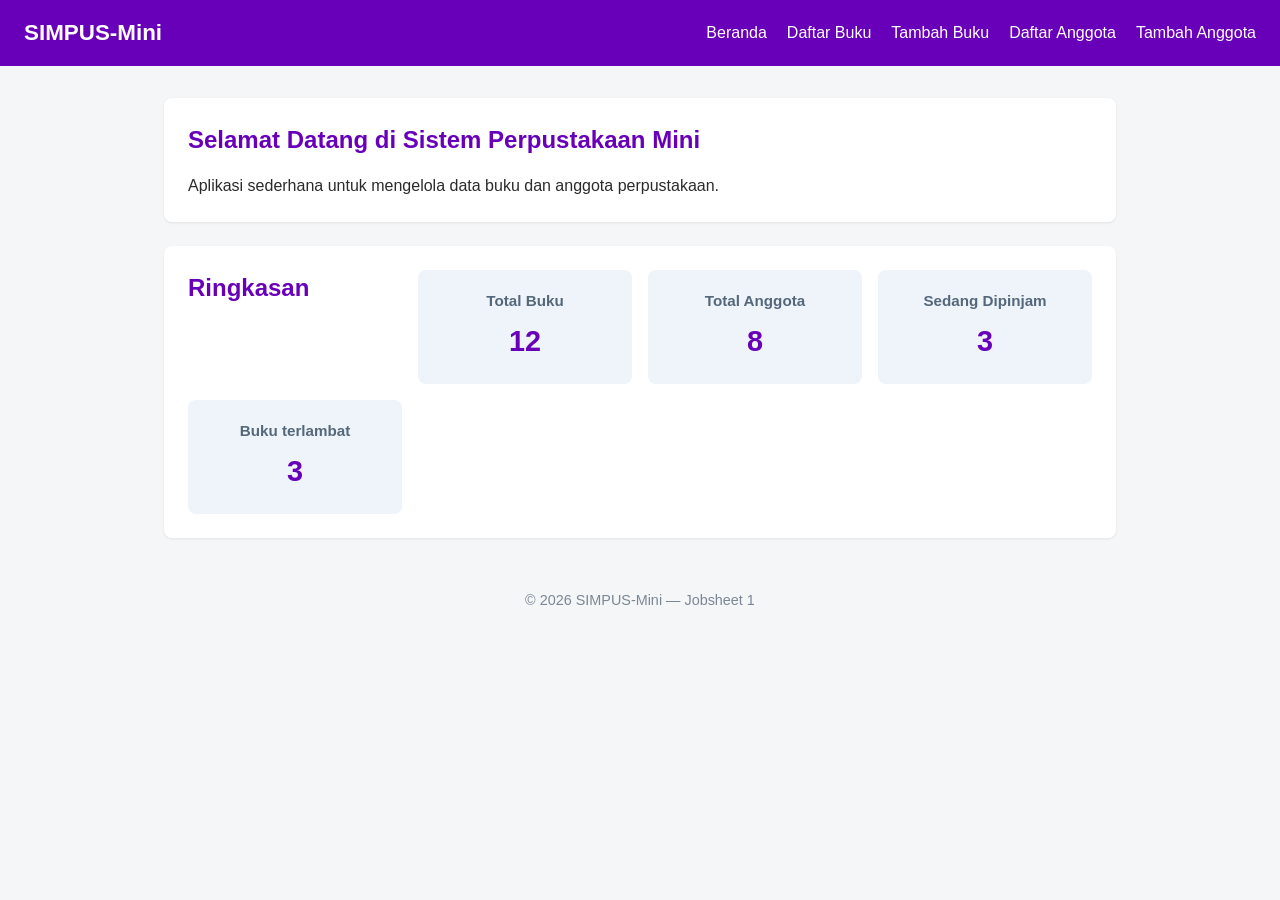
==== job 3/index.html @ b518d3b2 "job 3" ====
<!doctype html>
<html lang="id">
  <head>
    <meta charset="UTF-8" />
    <meta name="viewport" content="width=device-width, initial-scale=1" />
    <title>SIMPUS-Mini | Beranda</title>
    <link rel="stylesheet" href="assets/css/style.css" />
  </head>
  <body>
    <header>
      <h1>SIMPUS-Mini</h1>
      <input type="checkbox" id="nav-toggle" class="nav-toggle" />
      <label for="nav-toggle" class="nav-toggle-label">&#9776;</label>
      <nav>
        <ul>
          <li><a href="index.html">Beranda</a></li>
          <li><a href="buku/list.html">Daftar Buku</a></li>
          <li><a href="buku/tambah.html">Tambah Buku</a></li>
          <li><a href="anggota/list.html">Daftar Anggota</a></li>
          <li><a href="tambah.html">Tambah Anggota</a></li>
        </ul>
      </nav>
    </header>

    <main>
      <section>
        <h2>Selamat Datang di Sistem Perpustakaan Mini</h2>
        <p>
          Aplikasi sederhana untuk mengelola data buku dan anggota perpustakaan.
        </p>
      </section>

      <section>
        <h2>Ringkasan</h2>
        <article>
          <h3>Total Buku</h3>
          <p>12</p>
        </article>
        <article>
          <h3>Total Anggota</h3>
          <p>8</p>
        </article>
        <article>
          <h3>Sedang Dipinjam</h3>
          <p>3</p>
        </article>
        <article>
          <h3>Buku terlambat</h3>
          <p>3</p>
        </article>
      </section>
    </main>

    <footer>
      <p>&copy; 2026 SIMPUS-Mini &mdash; Jobsheet 1</p>
    </footer>
  </body>
</html>
---- job 3/assets/css/style.css ----
/* ===== Reset & Base ===== */
* {
  box-sizing: border-box;
  margin: 0;
  padding: 0;
}

body {
  font-family: "Segoe UI", Arial, sans-serif;
  color: #2b2b2b;
  background-color: #f5f6f8;
  line-height: 1.5;
}

a {
  color: #6900b9;
  text-decoration: none;
}

a:hover {
  text-decoration: underline;
}

/* ===== Header & Navbar (Flexbox) ===== */
header {
  background-color: #6900b9;
  color: #fff;
  padding: 1rem 1.5rem;
  display: flex;
  align-items: center;
  justify-content: space-between;
  flex-wrap: wrap;
}

header h1 {
  font-size: 1.4rem;
}

header nav ul {
  list-style: none;
  display: flex;
  gap: 1.25rem;
}

header nav a {
  color: #fff;
  font-weight: 500;
}

/* ===== Main Layout ===== */
main {
  max-width: 1000px;
  margin: 2rem auto;
  padding: 0 1.5rem;
}

section {
  background-color: #fff;
  border-radius: 8px;
  padding: 1.5rem;
  margin-bottom: 1.5rem;
  box-shadow: 0 1px 3px rgba(0, 0, 0, 0.08);
}

section h2 {
  margin-bottom: 1rem;
  color: #6900b9;
}

/* ===== Kartu Statistik (CSS Grid) ===== */
main section:nth-of-type(2) {
  display: grid;
  grid-template-columns: repeat(4, 1fr);
  gap: 1rem;
}

main section:nth-of-type(2) article {
  background-color: #eef4fa;
  border-radius: 8px;
  padding: 1.25rem;
  text-align: center;
}

main section:nth-of-type(2) article h3 {
  font-size: 0.95rem;
  color: #55677a;
  margin-bottom: 0.5rem;
}

main section:nth-of-type(2) article p {
  font-size: 1.8rem;
  font-weight: 700;
  color: #6900b9;
}

/* ===== Tabel ===== */
table {
  width: 100%;
  border-collapse: collapse;
}

th,
td {
  text-align: left;
  padding: 0.65rem 0.75rem;
  border-bottom: 1px solid #e2e6ea;
}

thead {
  background-color: #6900b9;
  color: #fff;
}

tbody tr:nth-child(even) {
  background-color: #f7f9fb;
}

tbody tr:hover {
  background-color: #eef4fa;
}

td button {
  padding: 0.35rem 0.7rem;
  margin-right: 0.35rem;
  border: none;
  border-radius: 4px;
  cursor: pointer;
  font-size: 0.85rem;
}

.btn-edit,
td button:first-of-type {
  background-color: #f0ad4e;
  color: #fff;
}

.btn-detail,
td button:nth-of-type(2) {
  background-color: #0275d8;
  color: #fff;
}

.btn-hapus,
td button:last-of-type {
  background-color: #d9534f;
  color: #fff;
}

/* ===== Form ===== */
form p {
  margin-bottom: 1rem;
}

form label {
  display: block;
  margin-bottom: 0.35rem;
  font-weight: 600;
  color: #444;
}

form input,
form select {
  width: 100%;
  max-width: 400px;
  padding: 0.55rem 0.7rem;
  border: 1px solid #cdd4da;
  border-radius: 4px;
  font-size: 1rem;
}

form button[type="submit"] {
  background-color: #6900b9;
  color: #fff;
  border: none;
  padding: 0.6rem 1.5rem;
  border-radius: 4px;
  font-size: 1rem;
  cursor: pointer;
}

form button[type="submit"]:hover {
  background-color: #4d0087;
}

/* ===== Footer ===== */
footer {
  text-align: center;
  padding: 1.25rem;
  color: #7a8794;
  font-size: 0.9rem;
}

/* ===== Hamburger Menu (checkbox hack) ===== */
.nav-toggle {
  display: none;
}

.nav-toggle-label {
  display: none;
  font-size: 1.6rem;
  color: #fff;
  cursor: pointer;
}

/* ===== Responsive Breakpoints ===== */

/* Tablet ke bawah */
@media (max-width: 768px) {
  main section:nth-of-type(2) {
    grid-template-columns: repeat(2, 1fr);
  }
}

/* Mobile */
@media (max-width: 480px) {
  header {
    position: relative;
  }

  .nav-toggle-label {
    display: block;
  }

  header nav {
    display: none;
    width: 100%;
    order: 3;
    margin-top: 1rem;
  }

  .nav-toggle:checked ~ nav {
    display: block;
  }

  header nav ul {
    flex-direction: column;
    gap: 0.75rem;
  }

  main section:nth-of-type(2) {
    grid-template-columns: 1fr;
  }

  form input,
  form select {
    max-width: 100%;
  }
}
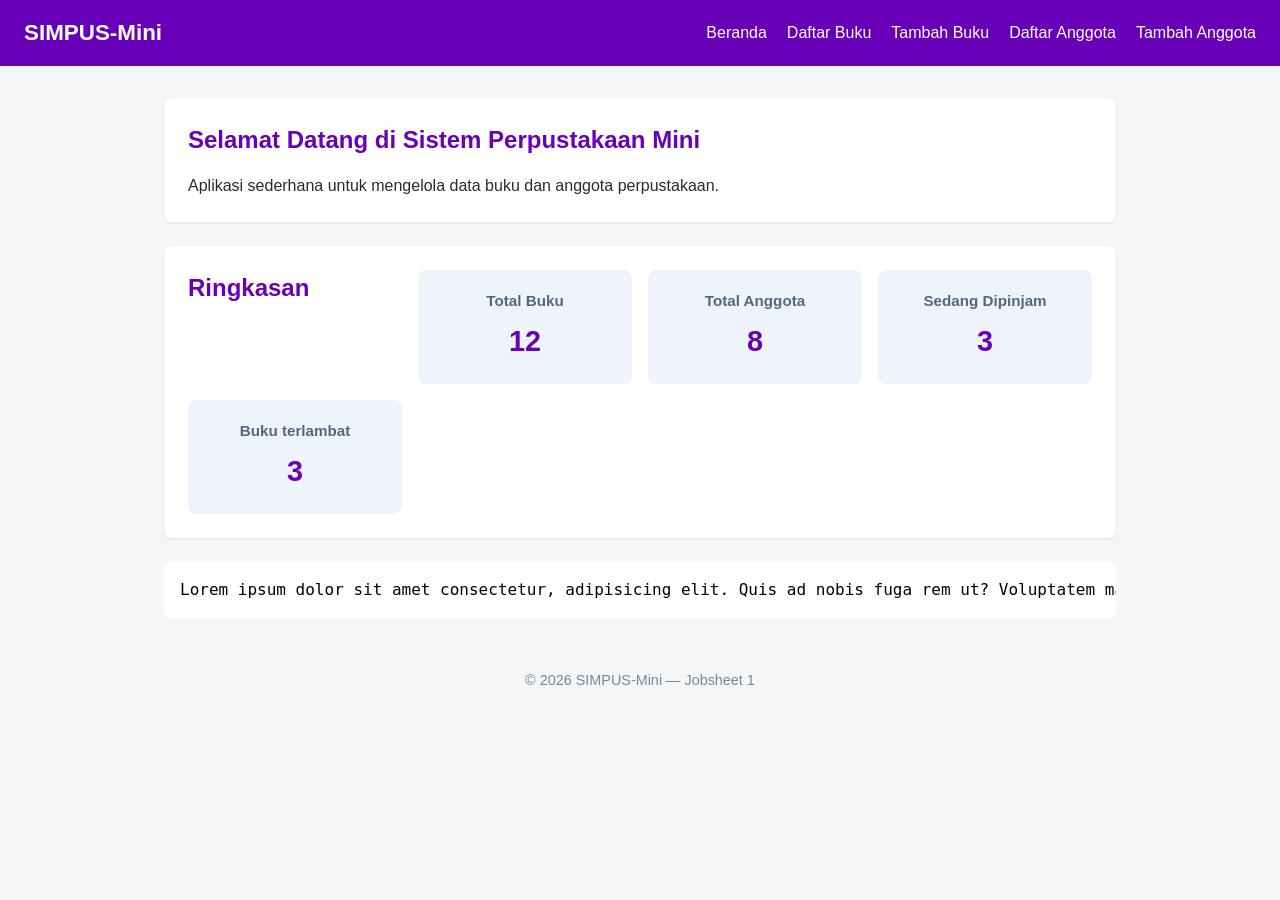
==== commit 231fda98: "sebelum nomeer 5" ====
--- a/job 3/index.html
+++ b/job 3/index.html
@@ -9,8 +9,7 @@
   <body>
     <header>
       <h1>SIMPUS-Mini</h1>
-      <input type="checkbox" id="nav-toggle" class="nav-toggle" />
-      <label for="nav-toggle" class="nav-toggle-label">&#9776;</label>
+      
       <nav>
         <ul>
           <li><a href="index.html">Beranda</a></li>
@@ -20,6 +19,8 @@
           <li><a href="tambah.html">Tambah Anggota</a></li>
         </ul>
       </nav>
+      <input type="checkbox" id="nav-toggle" class="nav-toggle" />
+      <label for="nav-toggle" class="nav-toggle-label">&#9776;</label>
     </header>
 
     <main>
@@ -49,6 +50,9 @@
           <p>3</p>
         </article>
       </section>
+      <pre>
+Lorem ipsum dolor sit amet consectetur, adipisicing elit. Quis ad nobis fuga rem ut? Voluptatem maiores illum quia omnis animi placeat. Temporibus natus eos modi id rem. Perspiciatis, at culpa?</pre
+      >
     </main>
 
     <footer>
--- a/job 3/assets/css/style.css
+++ b/job 3/assets/css/style.css
@@ -202,13 +202,33 @@
   cursor: pointer;
 }
 
+.table-responsive {
+  overflow-x: auto;
+}
+
 /* ===== Responsive Breakpoints ===== */
 
 /* Tablet ke bawah */
-@media (max-width: 768px) {
+/* @media (max-width: 768px) {
   main section:nth-of-type(2) {
     grid-template-columns: repeat(2, 1fr);
   }
+} */
+
+/* Soal no 2 */
+@media (max-width: 900px) {
+  main section:nth-of-type(2) {
+    grid-template-columns: repeat(2, 1fr);
+  }
+}
+
+pre {
+  overflow-x: auto;
+  background-color: #ffffff;
+  color: #010101;
+  padding: 1rem;
+  border-radius: 6px;
+  font-family: Consolas, Monaco, monospace;
 }
 
 /* Mobile */
@@ -246,3 +266,9 @@
     max-width: 100%;
   }
 }
+
+@media (min-width: 1400px) {
+  main {
+    max-width: 1200px;
+  }
+}
